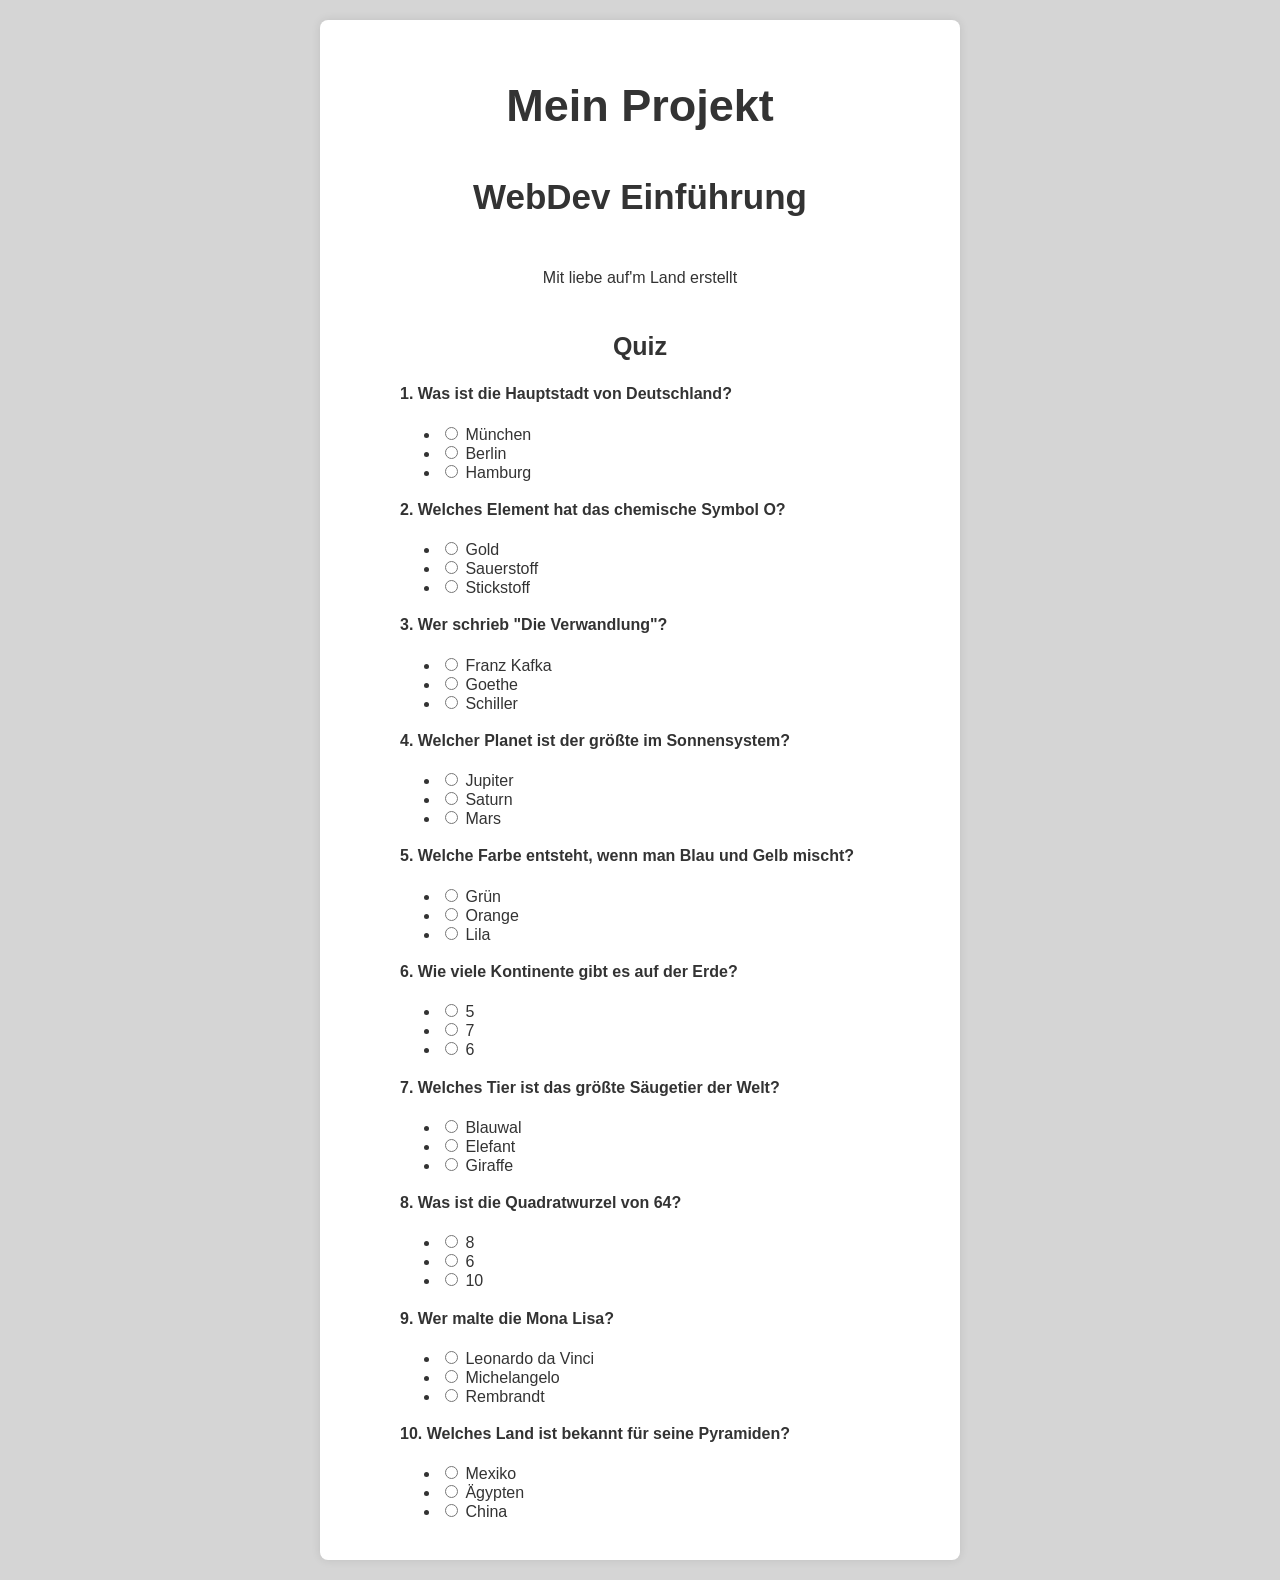
==== webdev/index.html @ 64e2191d "inital commit" ====
<html>
<head>
  <link href="styles.css" rel="stylesheet" />
</head>
<body>
  <div class="container">
      <h1 class="center">Mein Projekt</h1>
      <h2 class="center">WebDev Einführung</h2>
      <p class="center">Mit liebe auf'm Land erstellt</p>
      <h3 class="center">Quiz</h3>
      <div class="quiz">
        <div class="question">
            <h4>1. Was ist die Hauptstadt von Deutschland?</h4>
            <ul class="answers">
                <li><input type="radio" name="q1" value="0"> München</li>
                <li><input type="radio" name="q1" value="1"> Berlin</li>
                <li><input type="radio" name="q1" value="0"> Hamburg</li>
            </ul>
        </div>
        <div class="question">
            <h4>2. Welches Element hat das chemische Symbol O?</h4>
            <ul class="answers">
                <li><input type="radio" name="q2" value="0"> Gold</li>
                <li><input type="radio" name="q2" value="1"> Sauerstoff</li>
                <li><input type="radio" name="q2" value="0"> Stickstoff</li>
            </ul>
        </div>
        <div class="question">
            <h4>3. Wer schrieb "Die Verwandlung"?</h4>
            <ul class="answers">
                <li><input type="radio" name="q3" value="1"> Franz Kafka</li>
                <li><input type="radio" name="q3" value="0"> Goethe</li>
                <li><input type="radio" name="q3" value="0"> Schiller</li>
            </ul>
        </div>
        <div class="question">
            <h4>4. Welcher Planet ist der größte im Sonnensystem?</h4>
            <ul class="answers">
                <li><input type="radio" name="q4" value="1"> Jupiter</li>
                <li><input type="radio" name="q4" value="0"> Saturn</li>
                <li><input type="radio" name="q4" value="0"> Mars</li>
            </ul>
        </div>
        <div class="question">
            <h4>5. Welche Farbe entsteht, wenn man Blau und Gelb mischt?</h4>
            <ul class="answers">
                <li><input type="radio" name="q5" value="1"> Grün</li>
                <li><input type="radio" name="q5" value="0"> Orange</li>
                <li><input type="radio" name="q5" value="0"> Lila</li>
            </ul>
        </div>
        <div class="question">
            <h4>6. Wie viele Kontinente gibt es auf der Erde?</h4>
            <ul class="answers">
                <li><input type="radio" name="q6" value="0"> 5</li>
                <li><input type="radio" name="q6" value="1"> 7</li>
                <li><input type="radio" name="q6" value="0"> 6</li>
            </ul>
        </div>
        <div class="question">
            <h4>7. Welches Tier ist das größte Säugetier der Welt?</h4>
            <ul class="answers">
                <li><input type="radio" name="q7" value="1"> Blauwal</li>
                <li><input type="radio" name="q7" value="0"> Elefant</li>
                <li><input type="radio" name="q7" value="0"> Giraffe</li>
            </ul>
        </div>
        <div class="question">
            <h4>8. Was ist die Quadratwurzel von 64?</h4>
            <ul class="answers">
                <li><input type="radio" name="q8" value="1"> 8</li>
                <li><input type="radio" name="q8" value="0"> 6</li>
                <li><input type="radio" name="q8" value="0"> 10</li>
            </ul>
        </div>
        <div class="question">
            <h4>9. Wer malte die Mona Lisa?</h4>
            <ul class="answers">
                <li><input type="radio" name="q9" value="1"> Leonardo da Vinci</li>
                <li><input type="radio" name="q9" value="0"> Michelangelo</li>
                <li><input type="radio" name="q9" value="0"> Rembrandt</li>
            </ul>
        </div>
        <div class="question">
            <h4>10. Welches Land ist bekannt für seine Pyramiden?</h4>
            <ul class="answers">
                <li><input type="radio" name="q10" value="0"> Mexiko</li>
                <li><input type="radio" name="q10" value="1"> Ägypten</li>
                <li><input type="radio" name="q10" value="0"> China</li>
            </ul>
        </div>
      </div>
  </div>
</body>

</html>
---- webdev/styles.css ----
body {
    font-family: Arial, sans-serif;
    line-height: 1.0;
    margin: 0;
    padding: 0;
    background-color: #d5d5d5;
    color: #333;
}
.container {
    max-width: 600px;
    margin: 20px auto;
    background: #fff;
    padding: 20px;
    border-radius: 8px;
    box-shadow: 0 0 10px rgba(0, 0, 0, 0.1);
}
h1 {
  line-height: 1.6;
  font-size: 45px;

}
h2 {
  line-height: 1.4;
  font-size: 35px;

}
h3 {
  line-height: 1.2;
  font-size: 25px;

}
p {
  max-width: 600px;
  margin: 20px auto;
  padding: 20px;
}
.center {
  text-align: center;
}
.quiz {
  margin: 20px 60px;

}
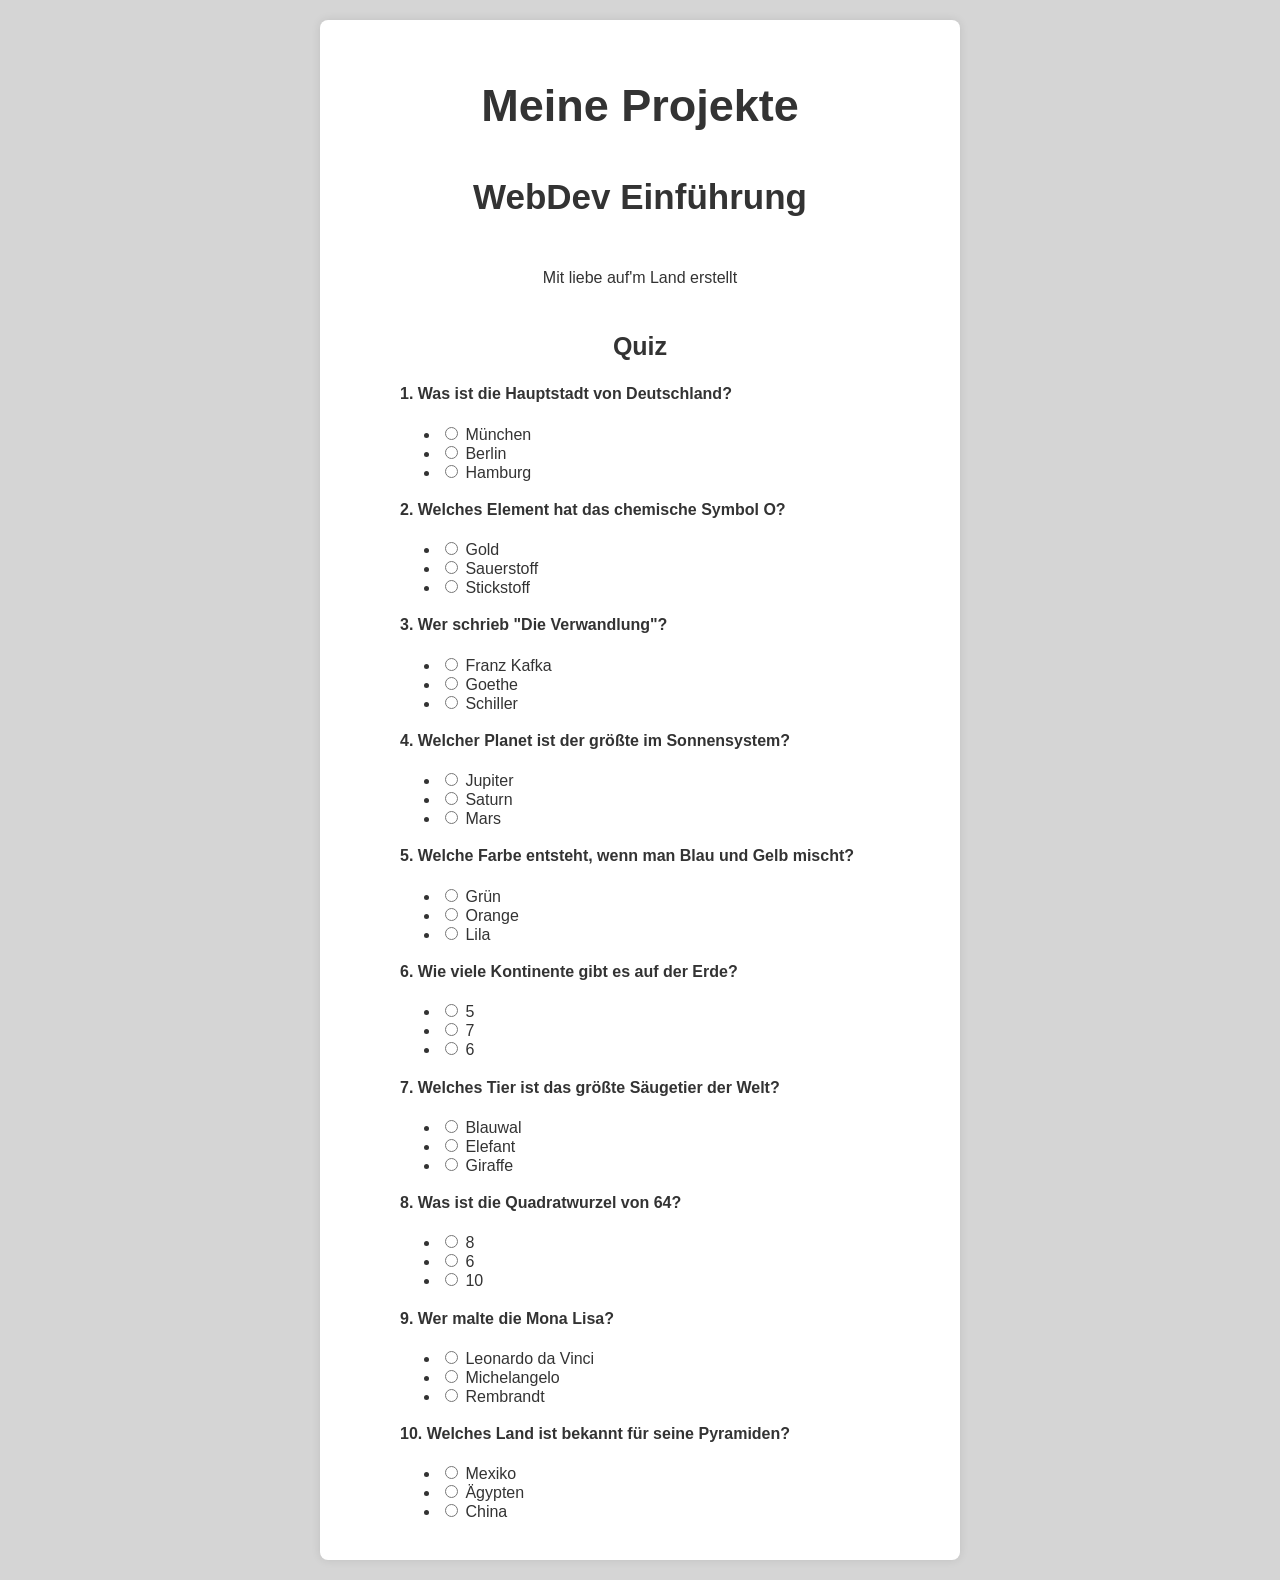
==== commit a453ec75: "Update index.html" ====
--- a/webdev/index.html
+++ b/webdev/index.html
@@ -4,7 +4,7 @@
 </head>
 <body>
   <div class="container">
-      <h1 class="center">Mein Projekt</h1>
+      <h1 class="center">Meine Projekte</h1>
       <h2 class="center">WebDev Einführung</h2>
       <p class="center">Mit liebe auf'm Land erstellt</p>
       <h3 class="center">Quiz</h3>
